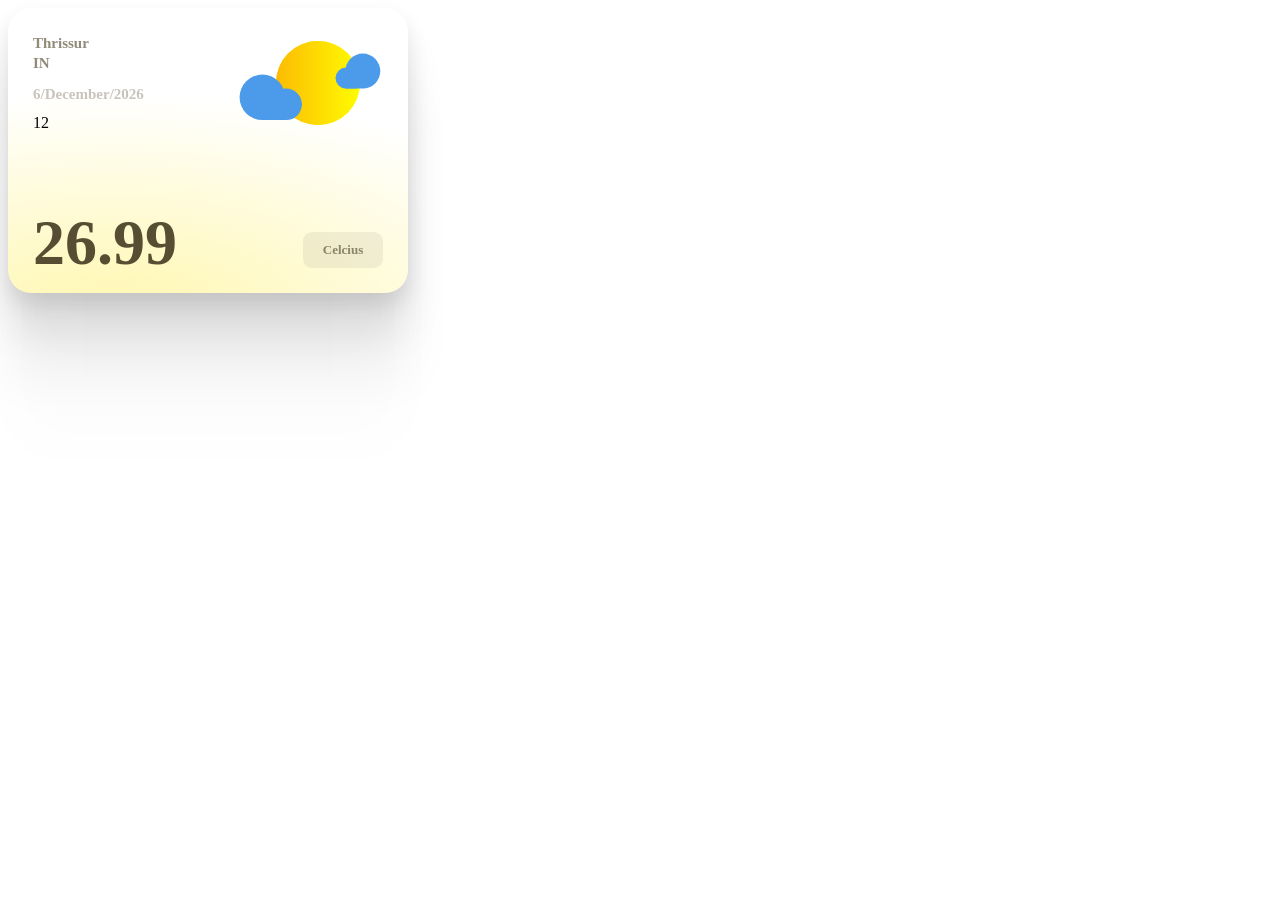
==== weather card/index.html @ 1c7ba4fb "weather card" ====
<!DOCTYPE html>
<html lang="en">
<head>
  <meta charset="UTF-8">
  <meta name="viewport" content="width=device-width, initial-scale=1.0">
  <title>Document</title>
  <link rel="stylesheet" href="./style.css">
</head>
<body>
  <div class="" id="result">

  </div>
</body>
<script src="./script.js"></script>
</html>
---- weather card/style.css ----
.card {
    width: 350px;
    height: 235px;
    position: relative;
    padding: 25px;
    background: radial-gradient(178.94% 106.41% at 26.42% 106.41%, #FFF7B1 0%, rgba(255, 255, 255, 0) 71.88%) /* warning: gradient uses a rotation that is not supported by CSS and may not behave as expected */, #FFFFFF;
    box-shadow: 0px 155px 62px rgba(0, 0, 0, 0.01), 0px 87px 52px rgba(0, 0, 0, 0.05), 0px 39px 39px rgba(0, 0, 0, 0.09), 0px 10px 21px rgba(0, 0, 0, 0.1), 0px 0px 0px rgba(0, 0, 0, 0.1);
    border-radius: 23px;
    transition: all 0.8s cubic-bezier(0.15, 0.83, 0.66, 1);
    cursor: pointer;
  }
  
  .card:hover {
    transform: scale(1.05);
  }
  
  .container {
    width: 250px;
    height: 250px;
    position: absolute;
    right: -35px;
    top: -50px;
    display: flex;
    align-items: center;
    justify-content: center;
    transform: scale(0.7);
  }
  
  .cloud {
    width: 250px;
  }
  
  .front {
    padding-top: 45px;
    margin-left: 25px;
    display: inline;
    position: absolute;
    z-index: 11;
    animation: clouds 8s infinite;
    animation-timing-function: ease-in-out;
  }
  
  .back {
    margin-top: -30px;
    margin-left: 150px;
    z-index: 12;
    animation: clouds 12s infinite;
    animation-timing-function: ease-in-out;
  }
  
  .right-front {
    width: 45px;
    height: 45px;
    border-radius: 50% 50% 50% 0%;
    background-color: #4c9beb;
    display: inline-block;
    margin-left: -25px;
    z-index: 5;
  }
  
  .left-front {
    width: 65px;
    height: 65px;
    border-radius: 50% 50% 0% 50%;
    background-color: #4c9beb;
    display: inline-block;
    z-index: 5;
  }
  
  .right-back {
    width: 50px;
    height: 50px;
    border-radius: 50% 50% 50% 0%;
    background-color: #4c9beb;
    display: inline-block;
    margin-left: -20px;
    z-index: 5;
  }
  
  .left-back {
    width: 30px;
    height: 30px;
    border-radius: 50% 50% 0% 50%;
    background-color: #4c9beb;
    display: inline-block;
    z-index: 5;
  }
  
  .sun {
    width: 120px;
    height: 120px;
    background: -webkit-linear-gradient(to right, #fcbb04, #fffc00);
    background: linear-gradient(to right, #fcbb04, #fffc00);
    border-radius: 60px;
    display: inline;
    position: absolute;
  }
  
  .sunshine {
    animation: sunshines 2s infinite;
  }
  
  @keyframes sunshines {
    0% {
      transform: scale(1);
      opacity: 0.6;
    }
  
    100% {
      transform: scale(1.4);
      opacity: 0;
    }
  }
  
  @keyframes clouds {
    0% {
      transform: translateX(15px);
    }
  
    50% {
      transform: translateX(0px);
    }
  
    100% {
      transform: translateX(15px);
    }
  }
  
  .card-header {
    display: flex;
    flex-direction: column;
    gap: 10px;
  }
  
  .card-header span:first-child {
    word-break: break-all;
    font-weight: 800;
    font-size: 15px;
    line-height: 135%;
    color: rgba(87, 77, 51, 0.66);
  }
  
  .card-header span:last-child {
    font-weight: 700;
    font-size: 15px;
    line-height: 135%;
    color: rgba(87, 77, 51, 0.33);
  }
  
  .temp {
    position: absolute;
    left: 25px;
    bottom: 12px;
    font-weight: 700;
    font-size: 64px;
    line-height: 77px;
    color: rgba(87, 77, 51, 1);
  }
  
  .temp-scale {
    width: 80px;
    height: 36px;
    position: absolute;
    right: 25px;
    bottom: 25px;
    display: flex;
    align-items: center;
    justify-content: center;
    background: rgba(0, 0, 0, 0.06);
    border-radius: 9px;
  }
  
  .temp-scale span {
    font-weight: 700;
    font-size: 13px;
    line-height: 134.49%;
    color: rgba(87, 77, 51, 0.66);
  }
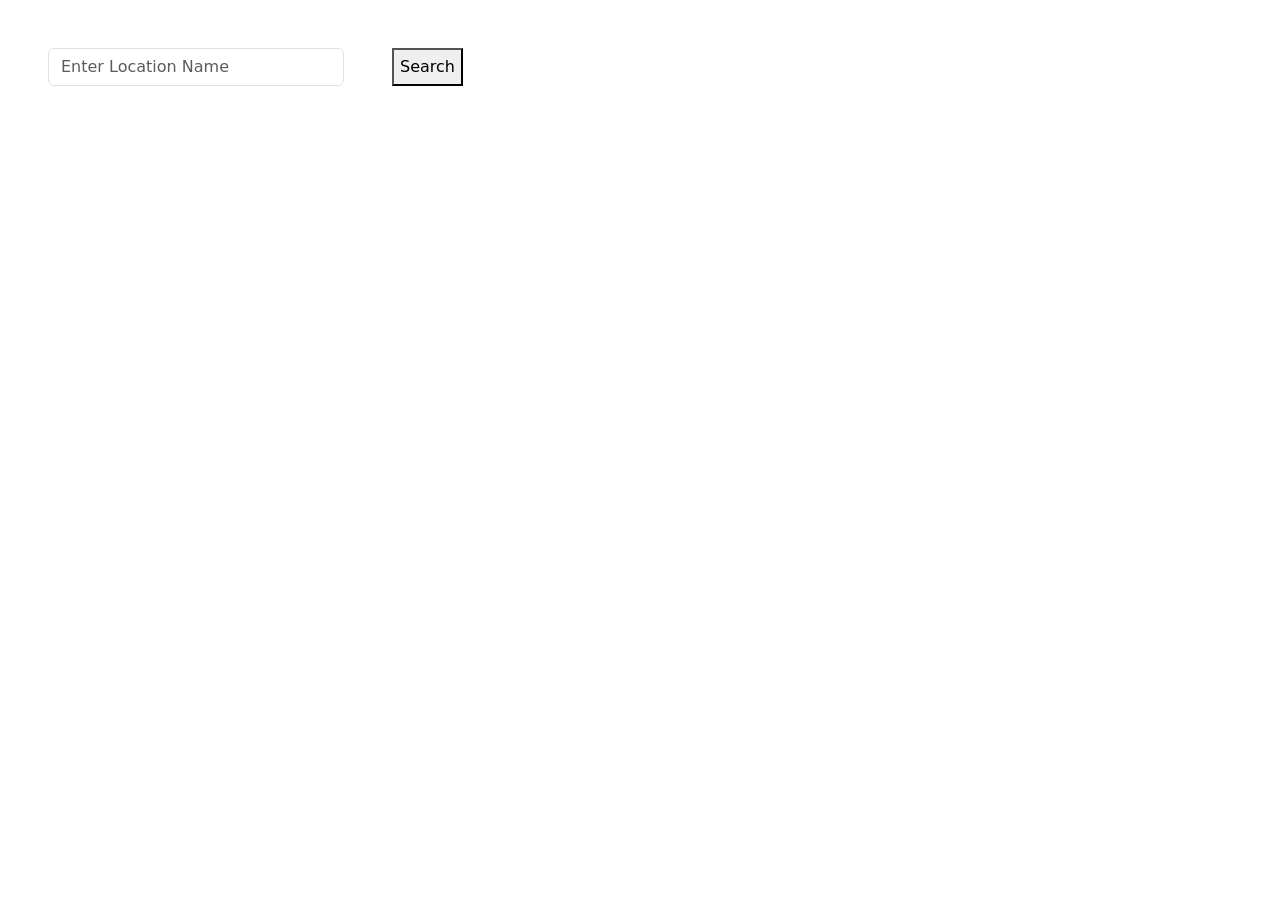
==== commit a5369b34: "weather" ====
--- a/weather card/index.html
+++ b/weather card/index.html
@@ -4,10 +4,15 @@
   <meta charset="UTF-8">
   <meta name="viewport" content="width=device-width, initial-scale=1.0">
   <title>Document</title>
+  <link href="https://cdn.jsdelivr.net/npm/bootstrap@5.3.2/dist/css/bootstrap.min.css" rel="stylesheet" integrity="sha384-T3c6CoIi6uLrA9TneNEoa7RxnatzjcDSCmG1MXxSR1GAsXEV/Dwwykc2MPK8M2HN" crossorigin="anonymous">
   <link rel="stylesheet" href="./style.css">
 </head>
 <body>
-  <div class="" id="result">
+  <div class="d-flex m-5">
+    <input type="text" class="form-control w-25 me-5" placeholder="Enter Location Name" name="" id="box">
+    <button onclick="fetchDetails()">Search</button>
+  </div>
+  <div class="m-5" id="result">
 
   </div>
 </body>
